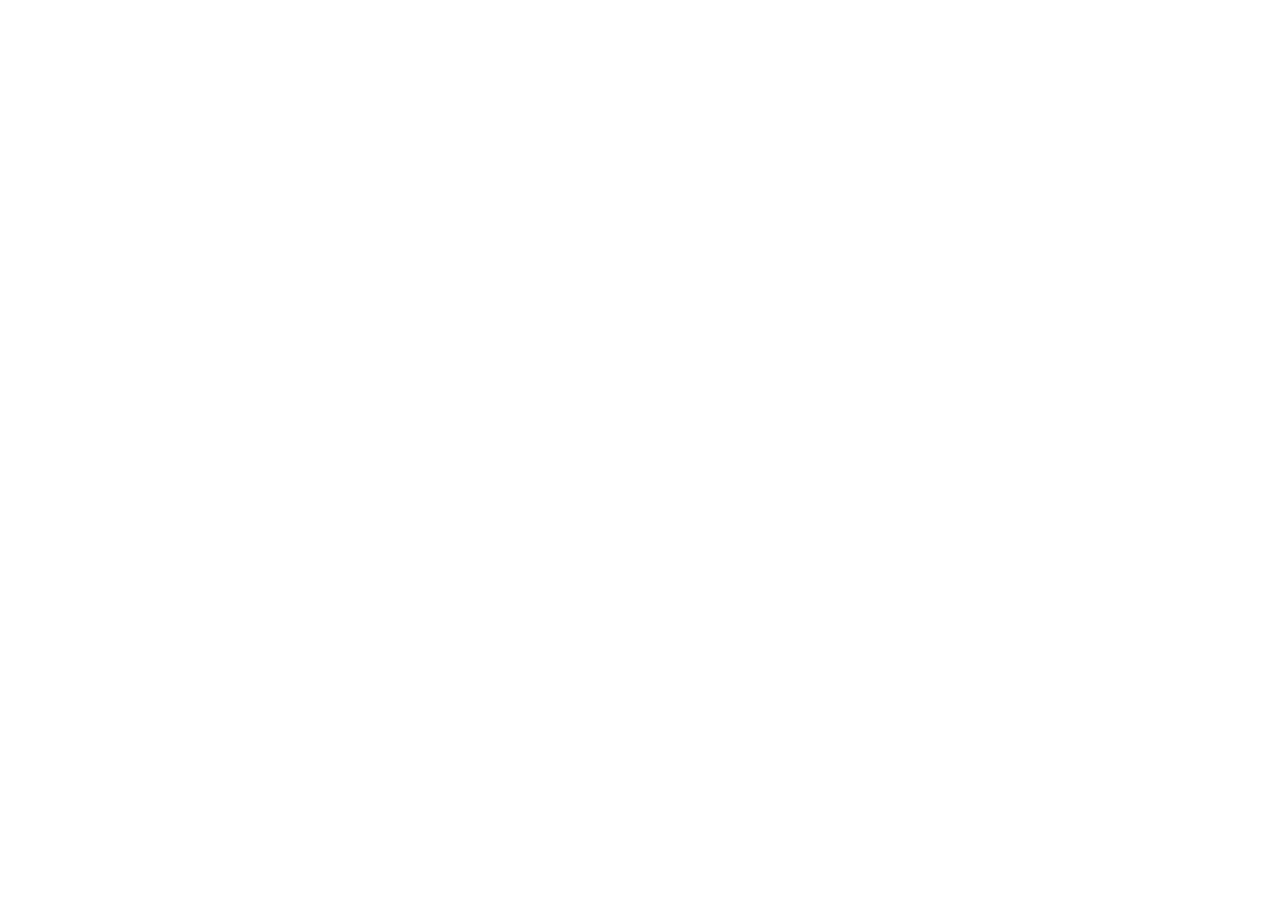
==== index.html @ 8126be6e "First Commit" ====
<!DOCTYPE html>
<html>
  <head>
    <title>Farm Map System</title>
    <meta charset="utf-8" />
    <meta name="viewport" content="width=device-width, initial-scale=1.0" />
    <link rel="stylesheet" href="style.css" />
    <!-- Leaflet CSS -->
    <link rel="stylesheet" href="https://unpkg.com/leaflet/dist/leaflet.css" />
    <!-- Leaflet Draw CSS -->
    <link
      rel="stylesheet"
      href="https://cdnjs.cloudflare.com/ajax/libs/leaflet.draw/1.0.4/leaflet.draw.css"
    />

    <style>
      #map {
        height: 100vh;
        width: 100%;
      }
    </style>
  </head>
  <body>
    <div id="map"></div>

    <!-- Leaflet JS -->
    <script src="https://unpkg.com/leaflet/dist/leaflet.js"></script>
    <!-- Leaflet Draw JS -->
    <script src="https://cdnjs.cloudflare.com/ajax/libs/leaflet.draw/1.0.4/leaflet.draw.js"></script>

    <script>
      // =======================
      // Classes
      // =======================
      class Farm {
        constructor(id, name, polygon, sensors = [], motors = []) {
          this.id = id;
          this.name = name;
          this.polygon = polygon;
          this.sensors = sensors;
          this.motors = motors;
        }
      }

      class Sensor {
        constructor(id, type, marker) {
          this.id = id;
          this.type = type;
          this.marker = marker;
        }
      }

      class Motor {
        constructor(id, marker) {
          this.id = id;
          this.marker = marker;
        }
      }

      // Arrays to store farms
      let farms = [];

      // =======================
      // Map Initialization
      // =======================
      const map = L.map("map", { preferCanvas: true }).setView(
        [40.4093, 49.8671],
        13
      );

      // Base Tiles (OpenStreetMap)
      const osm = L.tileLayer(
        "https://{s}.tile.openstreetmap.org/{z}/{x}/{y}.png",
        {
          maxZoom: 19,
          attribution: "© OpenStreetMap",
        }
      ).addTo(map);

      // =======================
      // Feature Groups
      // =======================
      const farmLayer = new L.FeatureGroup().addTo(map); // Polygons
      const markerLayer = new L.FeatureGroup().addTo(map); // Sensors/Motors

      // =======================
      // Leaflet Draw
      // =======================
      L.drawLocal.draw.toolbar.buttons.polygon = "Draw a farm area";
      L.drawLocal.draw.toolbar.buttons.marker = "Place a sensor or motor";
      const drawControl = new L.Control.Draw({
        draw: {
          polygon: { allowIntersection: false, showArea: true, color: "green" },
          polyline: false,
          rectangle: false,
          circle: false,
          marker: true,
        },
        edit: { featureGroup: farmLayer },
      });
      map.addControl(drawControl);

      // =======================
      // User Location
      // =======================
      let userMarker = null;
      function locateUser() {
        if (navigator.geolocation) {
          navigator.geolocation.getCurrentPosition(
            (pos) => {
              const lat = pos.coords.latitude;
              const lng = pos.coords.longitude;
              map.setView([lat, lng], 16);

              if (!userMarker) {
                userMarker = L.marker([lat, lng])
                  .addTo(markerLayer)
                  .bindPopup("You are here!")
                  .openPopup();
              } else {
                userMarker.setLatLng([lat, lng]);
              }
            },
            (err) => alert("Cannot get location: " + err.message)
          );
        } else {
          alert("Geolocation not supported");
        }
      }

      // Optional: add a button to trigger location
      L.control.custom = function (opts) {
        const control = L.control({ position: opts.position });
        control.onAdd = function () {
          const btn = L.DomUtil.create("button", "locate-btn");
          btn.innerHTML = "My Location";
          btn.style.background = "white";
          btn.style.padding = "5px";
          btn.style.cursor = "pointer";
          btn.onclick = locateUser;
          return btn;
        };
        return control;
      };
      L.control.custom({ position: "topright" }).addTo(map);

      // =======================
      // Handle Drawn Layers
      // =======================
      map.on(L.Draw.Event.CREATED, function (e) {
        const type = e.layerType;
        const layer = e.layer;

        if (type === "polygon") {
          // Create farm object
          const farmId = farms.length + 1;
          const farm = new Farm(farmId, "Farm " + farmId, layer);
          farms.push(farm);
          farmLayer.addLayer(layer);
        } else if (type === "marker") {
          // Ask user if it's a sensor or motor
          const choice = prompt(
            "Place Sensor (s) or Motor (m)? Enter s/m"
          ).toLowerCase();
          if (choice === "s") {
            const sensorId = prompt("Enter Sensor ID");
            const sensorType = prompt("Enter Sensor Type");
            const sensor = new Sensor(sensorId, sensorType, layer);
            markerLayer.addLayer(layer);
            farms[farms.length - 1].sensors.push(sensor);
            layer
              .bindPopup(`Sensor: ${sensorType}, ID: ${sensorId}`)
              .openPopup();
          } else if (choice === "m") {
            const motorId = prompt("Enter Motor ID");
            const motor = new Motor(motorId, layer);
            markerLayer.addLayer(layer);
            farms[farms.length - 1].motors.push(motor);
            layer.bindPopup(`Motor ID: ${motorId}`).openPopup();
          }
        }
      });
    </script>
  </body>
</html>
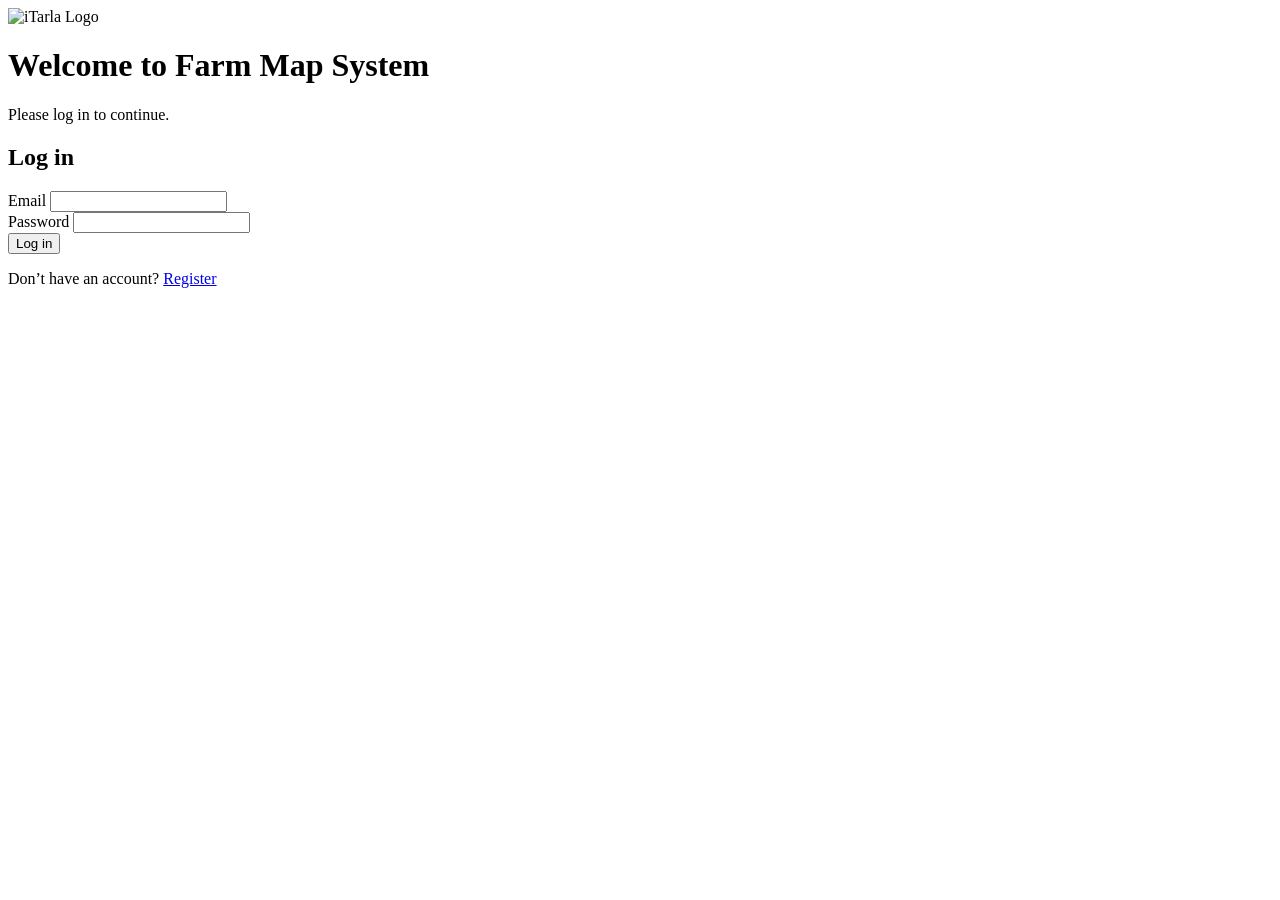
==== commit 7ec169bd: "Add config.js" ====
--- a/index.html
+++ b/index.html
@@ -1,185 +1,695 @@
-<!DOCTYPE html>
+<!doctype html>
 <html>
   <head>
     <title>Farm Map System</title>
     <meta charset="utf-8" />
     <meta name="viewport" content="width=device-width, initial-scale=1.0" />
     <link rel="stylesheet" href="style.css" />
-    <!-- Leaflet CSS -->
     <link rel="stylesheet" href="https://unpkg.com/leaflet/dist/leaflet.css" />
-    <!-- Leaflet Draw CSS -->
     <link
       rel="stylesheet"
       href="https://cdnjs.cloudflare.com/ajax/libs/leaflet.draw/1.0.4/leaflet.draw.css"
     />
-
-    <style>
-      #map {
-        height: 100vh;
-        width: 100%;
-      }
-    </style>
+    <link rel="preconnect" href="https://fonts.googleapis.com" />
+    <link rel="preconnect" href="https://fonts.gstatic.com" crossorigin />
+    <link
+      href="https://fonts.googleapis.com/css2?family=Lato:ital,wght@0,100;0,300;0,400;0,700;0,900;1,100;1,300;1,400;1,700;1,900&display=swap"
+      rel="stylesheet"
+    />
+    <link
+      href="https://fonts.googleapis.com/css2?family=Inter:wght@400;500;600;700&display=swap"
+      rel="stylesheet"
+    />
   </head>
   <body>
+    <div id="mapMessage" class="map-message hidden"></div>
+    <nav class="map-nav">
+      <a href="log.html" class="map-nav-btn">📋 Log</a>
+      <a href="dashboard.html" class="map-nav-btn">📊 Dashboard</a>
+      <button class="map-nav-btn map-nav-logout" onclick="logout()">Logout</button>
+    </nav>
+    <div id="actionMessage" class="action-message hidden"></div>
+    <div id="errorMessage" class="action-message hidden"></div>
+    <div id="confirmModal" class="modal hidden">
+      <div class="modal-content">
+        <h3 id="confirmTitle">Are you sure?</h3>
+        <p id="confirmMessage">This action cannot be undone.</p>
+
+        <div class="modal-actions">
+          <button id="confirmCancel" class="btn cancel">Cancel</button>
+          <button id="confirmOk" class="btn danger">Yes, continue</button>
+        </div>
+      </div>
+    </div>
+    <!-- Left sidebars -->
+    <div class="left-panels">
+      <div class="sidebar-card" id="sensorPanel">
+        <div class="sidebar-header">
+          <span class="sidebar-title">Sensors</span>
+          <span class="sidebar-badge" id="sensorCount">0</span>
+          <button
+            class="sidebar-toggle"
+            id="sensorToggle"
+            onclick="toggleSensorPanel()"
+            title="Collapse"
+          >
+            −
+          </button>
+        </div>
+        <div id="sensorList" class="sidebar-list"></div>
+      </div>
+      <div class="sidebar-card" id="motorPanel">
+        <div class="sidebar-header">
+          <span class="sidebar-title">Motors</span>
+          <span class="sidebar-badge" id="motorCount">0</span>
+          <button
+            class="sidebar-toggle"
+            id="motorToggle"
+            onclick="toggleMotorPanel()"
+            title="Collapse"
+          >
+            −
+          </button>
+        </div>
+        <div id="motorList" class="sidebar-list"></div>
+      </div>
+    </div>
+
+    <!-- System status bar (top-center) — shows active conditions like rain mode -->
+    <div id="systemStatusBar" class="system-status-bar hidden"></div>
+
+    <!-- Alerts panel (bottom-center) -->
+    <div id="alertsPanel" class="alerts-panel">
+      <div class="alerts-header">
+        <span class="alerts-title">Alerts</span>
+        <span class="alerts-badge" id="alertsCount">0</span>
+        <button
+          class="alerts-toggle"
+          id="alertsToggle"
+          onclick="toggleAlertsPanel()"
+          title="Collapse"
+        >
+          −
+        </button>
+      </div>
+      <div id="alertsList" class="alerts-list">
+        <div class="alerts-empty">Loading…</div>
+      </div>
+    </div>
+
+    <!-- Right schedule sidebar -->
+    <div id="scheduleSidebar" class="schedule-sidebar">
+      <div class="schedule-sidebar-header">
+        <span class="schedule-sidebar-title">Schedules</span>
+        <button
+          class="schedule-sidebar-toggle"
+          id="scheduleSidebarToggle"
+          onclick="toggleScheduleSidebar()"
+          title="Collapse"
+        >
+          −
+        </button>
+      </div>
+      <div id="scheduleList" class="schedule-list"></div>
+    </div>
     <div id="map"></div>
-
-    <!-- Leaflet JS -->
+    <form action="#" class="info_card" id="sensorCard">
+      <span
+        class="close-btn"
+        onclick="document.getElementById('sensorCard').style.display = 'none'"
+        >&times;</span
+      >
+      <h3>Sensor Information</h3>
+
+      <label for="sensorId">Sensor ID:</label>
+      <input type="text" id="sensorId" name="sensorId" />
+
+      <label for="sensorType">Sensor Type:</label>
+      <select id="sensorType" name="sensorType">
+        <option value="">Select Sensor Type</option>
+        <option value="7in1">7 in 1</option>
+        <option value="5in1">5 in 1</option>
+        <option value="3in1">3 in 1</option>
+      </select>
+
+      <label>Latitude:</label>
+      <input type="text" id="sensorLat" name="sensorLat" readonly />
+
+      <label>Longitude:</label>
+      <input type="text" id="sensorLng" name="sensorLng" readonly />
+
+      <label>
+        <input type="checkbox" id="useTodayDate" />
+        Get Today's Date
+      </label>
+
+      <label for="installationDate">Installation Date:</label>
+      <input type="date" id="installationDate" name="installationDate" />
+
+      <button type="button" id="submitBtn">Submit</button>
+    </form>
+
+    <form action="POST" class="info_card" id="motorCard" novalidate>
+      <span
+        class="close-btn"
+        onclick="document.getElementById('motorCard').style.display = 'none'"
+        >&times;</span
+      >
+      <h3>Motor Information</h3>
+
+      <label for="motorId">Motor ID:</label>
+      <input type="text" id="motorId" name="motorId" required />
+
+      <label for="motorType">Motor Type:</label>
+      <select id="motorType" name="motorType">
+        <option value="" disabled selected>Select Motor Type</option>
+        <option value="submersible">Submersible</option>
+        <option value="surface">Surface</option>
+        <option value="centrifugal">Centrifugal</option>
+        <option value="drip">Drip</option>
+        <option value="sprinkler">Sprinkler</option>
+      </select>
+      <label for="motorLat">Latitude:</label>
+      <input type="text" id="motorLat" name="motorLat" readonly />
+      <label for="motorLng">Longitude:</label>
+      <input type="text" id="motorLng" name="motorLng" readonly />
+
+      <label>
+        <input type="checkbox" id="useTodayDateMotor" />
+        Get Today's Date
+      </label>
+
+      <label for="installationDateMotor">Installation Date:</label>
+      <input
+        type="date"
+        id="installationDateMotor"
+        name="installationDateMotor"
+      />
+
+      <button type="button" id="MotorSubmitBtn">Submit</button>
+    </form>
+
+    <div id="scheduleModal" class="modal hidden">
+      <div class="modal-content">
+        <h3>Irrigation Schedule</h3>
+
+        <!-- Type tabs -->
+        <div style="display: flex; gap: 8px; margin-bottom: 16px">
+          <button
+            id="scheduleTabInterval"
+            onclick="switchScheduleTab('interval')"
+            style="
+              flex: 1;
+              padding: 7px;
+              border-radius: 8px;
+              border: 1px solid #216c3c;
+              background: #216c3c;
+              color: white;
+              font-size: 13px;
+              cursor: pointer;
+            "
+          >
+            Interval
+          </button>
+          <button
+            id="scheduleTabTime"
+            onclick="switchScheduleTab('time')"
+            style="
+              flex: 1;
+              padding: 7px;
+              border-radius: 8px;
+              border: 1px solid #d1d5db;
+              background: white;
+              color: #374151;
+              font-size: 13px;
+              cursor: pointer;
+            "
+          >
+            Specific Times
+          </button>
+        </div>
+
+        <!-- Interval section -->
+        <div id="scheduleIntervalSection">
+          <div class="input-group" style="margin-bottom: 14px">
+            <label
+              style="
+                font-size: 12px;
+                font-weight: 600;
+                color: #6b7280;
+                margin-bottom: 6px;
+                display: block;
+              "
+            >
+              Every how many hours?
+            </label>
+            <select
+              id="scheduleInterval"
+              style="
+                width: 100%;
+                padding: 8px 10px;
+                border: 1px solid #d1d5db;
+                border-radius: 8px;
+                font-size: 14px;
+                outline: none;
+              "
+            >
+              <option value="1">Every 1 hour</option>
+              <option value="2">Every 2 hours</option>
+              <option value="3" selected>Every 3 hours</option>
+              <option value="4">Every 4 hours</option>
+              <option value="6">Every 6 hours</option>
+              <option value="8">Every 8 hours</option>
+              <option value="12">Every 12 hours</option>
+              <option value="24">Every 24 hours</option>
+            </select>
+          </div>
+          <div class="input-group" style="margin-bottom: 20px">
+            <label
+              style="
+                font-size: 12px;
+                font-weight: 600;
+                color: #6b7280;
+                margin-bottom: 6px;
+                display: block;
+              "
+            >
+              Duration (minutes)
+            </label>
+            <input
+              type="number"
+              id="scheduleDuration"
+              min="1"
+              max="120"
+              placeholder="e.g. 15"
+              style="
+                width: 100%;
+                padding: 8px 10px;
+                border: 1px solid #d1d5db;
+                border-radius: 8px;
+                font-size: 14px;
+                outline: none;
+                box-sizing: border-box;
+              "
+            />
+          </div>
+        </div>
+
+        <!-- Specific times section -->
+        <div id="scheduleTimeSection" style="display: none">
+          <p style="font-size: 12px; color: #6b7280; margin-bottom: 12px">
+            Add the times (Baku time) when the motor should irrigate each day.
+          </p>
+          <div
+            id="scheduleWindowList"
+            style="
+              display: flex;
+              flex-direction: column;
+              gap: 8px;
+              margin-bottom: 12px;
+              max-height: 200px;
+              overflow-y: auto;
+            "
+          ></div>
+          <button
+            onclick="addTimeWindow()"
+            style="
+              width: 100%;
+              padding: 7px;
+              font-size: 13px;
+              color: #216c3c;
+              background: none;
+              border: 1px dashed #216c3c;
+              border-radius: 8px;
+              cursor: pointer;
+            "
+          >
+            + Add Time
+          </button>
+        </div>
+
+        <!-- Active days selector -->
+        <div
+          style="
+            margin-top: 16px;
+            border-top: 1px solid #e5e7eb;
+            padding-top: 14px;
+          "
+        >
+          <label
+            style="
+              font-size: 12px;
+              font-weight: 600;
+              color: #6b7280;
+              display: block;
+              margin-bottom: 8px;
+              text-transform: uppercase;
+              letter-spacing: 0.5px;
+            "
+          >
+            Active Days
+          </label>
+          <div style="display: flex; gap: 4px; flex-wrap: wrap">
+            <button
+              type="button"
+              class="day-btn all-days active"
+              onclick="toggleAllDays(this)"
+            >
+              All
+            </button>
+            <button
+              type="button"
+              class="day-btn"
+              data-day="1"
+              onclick="toggleDayBtn(this)"
+            >
+              Mon
+            </button>
+            <button
+              type="button"
+              class="day-btn"
+              data-day="2"
+              onclick="toggleDayBtn(this)"
+            >
+              Tue
+            </button>
+            <button
+              type="button"
+              class="day-btn"
+              data-day="3"
+              onclick="toggleDayBtn(this)"
+            >
+              Wed
+            </button>
+            <button
+              type="button"
+              class="day-btn"
+              data-day="4"
+              onclick="toggleDayBtn(this)"
+            >
+              Thu
+            </button>
+            <button
+              type="button"
+              class="day-btn"
+              data-day="5"
+              onclick="toggleDayBtn(this)"
+            >
+              Fri
+            </button>
+            <button
+              type="button"
+              class="day-btn"
+              data-day="6"
+              onclick="toggleDayBtn(this)"
+            >
+              Sat
+            </button>
+            <button
+              type="button"
+              class="day-btn"
+              data-day="0"
+              onclick="toggleDayBtn(this)"
+            >
+              Sun
+            </button>
+          </div>
+        </div>
+
+        <!-- Safety rules (collapsible) -->
+        <div
+          style="
+            margin-top: 16px;
+            border-top: 1px solid #e5e7eb;
+            padding-top: 14px;
+          "
+        >
+          <button
+            type="button"
+            onclick="toggleSafetyPanel()"
+            style="
+              width: 100%;
+              background: none;
+              border: none;
+              text-align: left;
+              cursor: pointer;
+              font-size: 12px;
+              font-weight: 600;
+              color: #6b7280;
+              padding: 0;
+              display: flex;
+              align-items: center;
+              justify-content: space-between;
+            "
+          >
+            <span>SAFETY RULES</span>
+            <span id="safetyChevron" style="font-size: 14px">+</span>
+          </button>
+          <div
+            id="safetyPanel"
+            style="
+              display: none;
+              margin-top: 12px;
+              flex-direction: column;
+              gap: 12px;
+            "
+          >
+            <div>
+              <label
+                style="
+                  font-size: 12px;
+                  font-weight: 600;
+                  color: #6b7280;
+                  display: block;
+                  margin-bottom: 5px;
+                "
+              >
+                Max runtime (minutes, 0 = no limit)
+              </label>
+              <input
+                type="number"
+                id="safetyMaxRuntime"
+                min="0"
+                max="480"
+                value="0"
+                placeholder="e.g. 60"
+                style="
+                  width: 100%;
+                  padding: 7px 10px;
+                  border: 1px solid #d1d5db;
+                  border-radius: 8px;
+                  font-size: 14px;
+                  outline: none;
+                  box-sizing: border-box;
+                "
+              />
+            </div>
+
+            <div>
+              <label
+                style="
+                  font-size: 12px;
+                  font-weight: 600;
+                  color: #6b7280;
+                  display: block;
+                  margin-bottom: 5px;
+                "
+              >
+                Forbidden hours (Baku time) — do not start between:
+              </label>
+              <div style="display: flex; gap: 8px; align-items: center">
+                <input
+                  type="time"
+                  id="safetyForbidFrom"
+                  style="
+                    flex: 1;
+                    padding: 7px 10px;
+                    border: 1px solid #d1d5db;
+                    border-radius: 8px;
+                    font-size: 14px;
+                    outline: none;
+                  "
+                />
+                <span style="color: #6b7280; font-size: 13px">to</span>
+                <input
+                  type="time"
+                  id="safetyForbidTo"
+                  style="
+                    flex: 1;
+                    padding: 7px 10px;
+                    border: 1px solid #d1d5db;
+                    border-radius: 8px;
+                    font-size: 14px;
+                    outline: none;
+                  "
+                />
+              </div>
+            </div>
+
+            <div>
+              <label
+                style="
+                  font-size: 12px;
+                  font-weight: 600;
+                  color: #6b7280;
+                  display: block;
+                  margin-bottom: 5px;
+                "
+              >
+                Linked sensor code (for data freshness check)
+              </label>
+              <input
+                type="text"
+                id="safetySensorCode"
+                placeholder="e.g. ESP-001"
+                style="
+                  width: 100%;
+                  padding: 7px 10px;
+                  border: 1px solid #d1d5db;
+                  border-radius: 8px;
+                  font-size: 14px;
+                  outline: none;
+                  box-sizing: border-box;
+                "
+              />
+            </div>
+
+            <div>
+              <label
+                style="
+                  font-size: 12px;
+                  font-weight: 600;
+                  color: #6b7280;
+                  display: block;
+                  margin-bottom: 5px;
+                "
+              >
+                Skip if sensor data older than (minutes, 0 = no check)
+              </label>
+              <input
+                type="number"
+                id="safetyFreshnessMinutes"
+                min="0"
+                value="0"
+                placeholder="e.g. 20"
+                style="
+                  width: 100%;
+                  padding: 7px 10px;
+                  border: 1px solid #d1d5db;
+                  border-radius: 8px;
+                  font-size: 14px;
+                  outline: none;
+                  box-sizing: border-box;
+                "
+              />
+            </div>
+          </div>
+        </div>
+
+        <div class="modal-actions" style="margin-top: 20px">
+          <button id="scheduleCancelBtn" class="btn cancel">Cancel</button>
+          <button
+            id="scheduleConfirmBtn"
+            class="btn"
+            style="background: #216c3c; color: white"
+          >
+            Save Schedule
+          </button>
+        </div>
+      </div>
+    </div>
+
+    <!-- Auto Mode Config Modal -->
+    <div id="autoModal" class="modal hidden">
+      <div class="modal-content">
+        <h3>Auto Irrigation Config</h3>
+
+        <div style="margin-bottom: 14px">
+          <div class="auto-section-label" style="margin-bottom: 8px">
+            Linked Sensors
+          </div>
+          <div id="autoModalSensors" class="auto-sensor-chips">
+            <span class="auto-no-sensors">No sensors linked yet</span>
+          </div>
+          <button
+            class="auto-pick-btn"
+            style="margin-top: 8px"
+            onclick="startSensorSelectionForAuto()"
+          >
+            + Pick sensors from map
+          </button>
+        </div>
+
+        <div style="border-top: 1px solid #e5e7eb; padding-top: 14px">
+          <div class="auto-section-label" style="margin-bottom: 10px">
+            Thresholds
+          </div>
+          <div class="auto-thresholds">
+            <div class="threshold-row">
+              <span>Turn ON below</span>
+              <input
+                type="number"
+                id="autoModalLower"
+                min="0"
+                max="100"
+                value="30"
+                class="threshold-input"
+              />
+              <span>%</span>
+            </div>
+            <div class="threshold-row">
+              <span>Turn OFF above</span>
+              <input
+                type="number"
+                id="autoModalUpper"
+                min="0"
+                max="100"
+                value="60"
+                class="threshold-input"
+              />
+              <span>%</span>
+            </div>
+            <div class="threshold-row">
+              <span>Max runtime</span>
+              <input
+                type="number"
+                id="autoModalMaxrt"
+                min="1"
+                max="480"
+                value="60"
+                class="threshold-input"
+              />
+              <span>min</span>
+            </div>
+          </div>
+        </div>
+
+        <div class="modal-actions" style="margin-top: 20px">
+          <button id="autoCancelBtn" class="btn cancel">Cancel</button>
+          <button
+            id="autoSaveBtn"
+            class="btn"
+            style="background: #216c3c; color: white"
+          >
+            Save Auto Config
+          </button>
+        </div>
+      </div>
+    </div>
+
+    <script src="config.js"></script>
+    <script src="Data.js"></script>
     <script src="https://unpkg.com/leaflet/dist/leaflet.js"></script>
-    <!-- Leaflet Draw JS -->
+    <script src="https://unpkg.com/leaflet@1.9.4/dist/leaflet.js"></script>
+    <script src="https://unpkg.com/leaflet-geometryutil"></script>
     <script src="https://cdnjs.cloudflare.com/ajax/libs/leaflet.draw/1.0.4/leaflet.draw.js"></script>
-
-    <script>
-      // =======================
-      // Classes
-      // =======================
-      class Farm {
-        constructor(id, name, polygon, sensors = [], motors = []) {
-          this.id = id;
-          this.name = name;
-          this.polygon = polygon;
-          this.sensors = sensors;
-          this.motors = motors;
-        }
-      }
-
-      class Sensor {
-        constructor(id, type, marker) {
-          this.id = id;
-          this.type = type;
-          this.marker = marker;
-        }
-      }
-
-      class Motor {
-        constructor(id, marker) {
-          this.id = id;
-          this.marker = marker;
-        }
-      }
-
-      // Arrays to store farms
-      let farms = [];
-
-      // =======================
-      // Map Initialization
-      // =======================
-      const map = L.map("map", { preferCanvas: true }).setView(
-        [40.4093, 49.8671],
-        13
-      );
-
-      // Base Tiles (OpenStreetMap)
-      const osm = L.tileLayer(
-        "https://{s}.tile.openstreetmap.org/{z}/{x}/{y}.png",
-        {
-          maxZoom: 19,
-          attribution: "© OpenStreetMap",
-        }
-      ).addTo(map);
-
-      // =======================
-      // Feature Groups
-      // =======================
-      const farmLayer = new L.FeatureGroup().addTo(map); // Polygons
-      const markerLayer = new L.FeatureGroup().addTo(map); // Sensors/Motors
-
-      // =======================
-      // Leaflet Draw
-      // =======================
-      L.drawLocal.draw.toolbar.buttons.polygon = "Draw a farm area";
-      L.drawLocal.draw.toolbar.buttons.marker = "Place a sensor or motor";
-      const drawControl = new L.Control.Draw({
-        draw: {
-          polygon: { allowIntersection: false, showArea: true, color: "green" },
-          polyline: false,
-          rectangle: false,
-          circle: false,
-          marker: true,
-        },
-        edit: { featureGroup: farmLayer },
-      });
-      map.addControl(drawControl);
-
-      // =======================
-      // User Location
-      // =======================
-      let userMarker = null;
-      function locateUser() {
-        if (navigator.geolocation) {
-          navigator.geolocation.getCurrentPosition(
-            (pos) => {
-              const lat = pos.coords.latitude;
-              const lng = pos.coords.longitude;
-              map.setView([lat, lng], 16);
-
-              if (!userMarker) {
-                userMarker = L.marker([lat, lng])
-                  .addTo(markerLayer)
-                  .bindPopup("You are here!")
-                  .openPopup();
-              } else {
-                userMarker.setLatLng([lat, lng]);
-              }
-            },
-            (err) => alert("Cannot get location: " + err.message)
-          );
-        } else {
-          alert("Geolocation not supported");
-        }
-      }
-
-      // Optional: add a button to trigger location
-      L.control.custom = function (opts) {
-        const control = L.control({ position: opts.position });
-        control.onAdd = function () {
-          const btn = L.DomUtil.create("button", "locate-btn");
-          btn.innerHTML = "My Location";
-          btn.style.background = "white";
-          btn.style.padding = "5px";
-          btn.style.cursor = "pointer";
-          btn.onclick = locateUser;
-          return btn;
-        };
-        return control;
-      };
-      L.control.custom({ position: "topright" }).addTo(map);
-
-      // =======================
-      // Handle Drawn Layers
-      // =======================
-      map.on(L.Draw.Event.CREATED, function (e) {
-        const type = e.layerType;
-        const layer = e.layer;
-
-        if (type === "polygon") {
-          // Create farm object
-          const farmId = farms.length + 1;
-          const farm = new Farm(farmId, "Farm " + farmId, layer);
-          farms.push(farm);
-          farmLayer.addLayer(layer);
-        } else if (type === "marker") {
-          // Ask user if it's a sensor or motor
-          const choice = prompt(
-            "Place Sensor (s) or Motor (m)? Enter s/m"
-          ).toLowerCase();
-          if (choice === "s") {
-            const sensorId = prompt("Enter Sensor ID");
-            const sensorType = prompt("Enter Sensor Type");
-            const sensor = new Sensor(sensorId, sensorType, layer);
-            markerLayer.addLayer(layer);
-            farms[farms.length - 1].sensors.push(sensor);
-            layer
-              .bindPopup(`Sensor: ${sensorType}, ID: ${sensorId}`)
-              .openPopup();
-          } else if (choice === "m") {
-            const motorId = prompt("Enter Motor ID");
-            const motor = new Motor(motorId, layer);
-            markerLayer.addLayer(layer);
-            farms[farms.length - 1].motors.push(motor);
-            layer.bindPopup(`Motor ID: ${motorId}`).openPopup();
-          }
-        }
-      });
-    </script>
+    <script type="module" src="firebase-live.js"></script>
+    <script src="icons.js"></script>
+    <script src="loaders.js"></script>
+    <script src="script.js"></script>
+    <script src="buttonControls.js"></script>
+    <script src="toolbarbuttons.js"></script>
+    <script src="Polygon.js"></script>
+    <script src="schedule.js"></script>
   </body>
 </html>
--- a/style.css
+++ b/style.css
@@ -0,0 +1,279 @@
+#map {
+  height: 100vh;
+  width: 100%;
+  position: relative;
+}
+/* .leaflet-interactive {
+  cursor: inherit !important;
+} */
+.info_card {
+  position: absolute;
+  top: 50%;
+  left: 50%;
+  transform: translate(-50%, -50%); /* center horizontally and vertically */
+  background-color: #ffffff;
+  padding: 25px 30px;
+  border-radius: 12px;
+  box-shadow: 0 8px 20px rgba(0, 0, 0, 0.3);
+  z-index: 1000;
+
+  /* initially hidden */
+  width: 300px;
+  font-family: Arial, sans-serif;
+  flex-direction: column;
+  transition: all 0.3s ease;
+}
+#sensorCard {
+  display: none;
+}
+#motorCard {
+  display: none;
+}
+
+/* Card header */
+.info_card h3 {
+  margin-top: 0;
+  margin-bottom: 15px;
+  text-align: center;
+  color: #333;
+  font-size: 20px;
+}
+
+/* Labels and inputs */
+.info_card label {
+  font-weight: 500;
+  margin-bottom: 5px;
+  color: #555;
+  display: block;
+}
+
+.info_card input[type="text"],
+.info_card input[type="date"],
+.info_card select {
+  width: 100%;
+  padding: 8px 10px;
+  margin-bottom: 15px;
+  border-radius: 6px;
+  border: 1px solid #ccc;
+  box-sizing: border-box;
+  font-size: 14px;
+}
+
+/* Checkbox styling */
+.info_card input[type="checkbox"] {
+  margin-right: 5px;
+}
+
+/* Submit button */
+.info_card input[type="submit"] {
+  width: 100%;
+  padding: 10px;
+  background-color: #4caf50;
+  border: none;
+  border-radius: 6px;
+  color: white;
+  font-weight: bold;
+  cursor: pointer;
+  font-size: 16px;
+  /* transition: background 0.3s ease; */
+}
+
+.info_card input[type="submit"]:hover {
+  background-color: #45a049;
+}
+
+/* Optional: close button */
+.info_card .close-btn {
+  position: absolute;
+  top: 8px;
+  right: 10px;
+  cursor: pointer;
+  font-weight: bold;
+  font-size: 18px;
+  color: #888;
+}
+
+.info_card .close-btn:hover {
+  color: #333;
+}
+
+.leaflet-control {
+  margin: 0 !important;
+}
+.map-message {
+  position: absolute;
+  top: 10px;
+  left: 50%;
+  transform: translateX(-50%);
+  background-color: rgba(0, 0, 0, 0.7);
+  color: #fff;
+  padding: 10px 20px;
+  border-radius: 5px;
+  font-size: 14px;
+  z-index: 1000;
+}
+.hidden {
+  display: none;
+}
+/**/
+.sensor-popup {
+  font-family: "Segoe UI", sans-serif;
+  width: 280px;
+  padding: 14px 16px;
+  background: #ffffff;
+  border-radius: 12px;
+  box-shadow: 0 8px 18px rgba(0, 0, 0, 0.18);
+  color: #333;
+}
+
+/* Header */
+.popup-header {
+  display: flex;
+  justify-content: space-between;
+  align-items: center;
+  margin-bottom: 12px;
+}
+
+.popup-header h4 {
+  margin: 0;
+  font-size: 16px;
+  font-weight: 600;
+  color: #1f3a93;
+}
+
+.popup-actions {
+  display: flex;
+  gap: 6px;
+}
+
+.action-btn {
+  border: none;
+  background: none;
+  cursor: pointer;
+  padding: 2px;
+}
+
+.action-btn img {
+  width: 18px;
+  height: 18px;
+  filter: brightness(0.4);
+  transition: filter 0.2s;
+}
+
+.action-btn:hover img {
+  filter: brightness(1);
+}
+
+/* Sections */
+.sensor-section {
+  margin-bottom: 12px;
+  border-top: 1px solid #e2e6eb;
+  padding-top: 10px;
+}
+
+/* Detail Rows */
+.detail-row {
+  display: flex;
+  justify-content: space-between;
+  margin-bottom: 6px;
+  font-size: 13px;
+}
+.detail-row span {
+  font-weight: 700;
+}
+.status {
+  font-weight: 600;
+  padding: 2px 6px;
+  border-radius: 8px;
+  font-size: 12px;
+}
+
+.status.active {
+  background-color: #d4f4dd;
+  color: #1f8a4c;
+}
+
+.status.inactive {
+  background-color: #f8d7da;
+  color: #a71d2a;
+}
+
+/* Switch */
+.switch-row {
+  display: flex;
+  align-items: center;
+  gap: 6px;
+}
+
+.switch {
+  position: relative;
+  display: inline-block;
+  width: 36px;
+  height: 18px;
+}
+
+.switch input {
+  display: none;
+}
+
+.slider {
+  position: absolute;
+  cursor: pointer;
+  top: 0;
+  left: 0;
+  right: 0;
+  bottom: 0;
+  background-color: #ccc;
+  border-radius: 18px;
+  transition: 0.4s;
+}
+
+.slider:before {
+  position: absolute;
+  content: "";
+  height: 14px;
+  width: 14px;
+  left: 2px;
+  bottom: 2px;
+  background-color: white;
+  border-radius: 50%;
+  transition: 0.4s;
+}
+
+input:checked + .slider {
+  background-color: #4caf50;
+}
+
+input:checked + .slider:before {
+  transform: translateX(18px);
+}
+
+/* Sensor Readings */
+.sensor-readings h5 {
+  margin: 0 0 8px;
+  font-size: 14px;
+  color: #1f3a93;
+}
+
+.reading-grid {
+  display: grid;
+  grid-template-columns: 1fr 1fr;
+  gap: 6px;
+}
+
+.reading-item {
+  display: flex;
+  justify-content: space-between;
+  padding: 4px 8px;
+  background: #f2f6fb;
+  border-radius: 8px;
+  font-size: 12px;
+}
+/* .reading-item span{
+  margin-left: 20px;
+} */
+/* Extra Info */
+.sensor-extra .detail-row {
+  font-size: 12px;
+  margin-bottom: 4px;
+}
